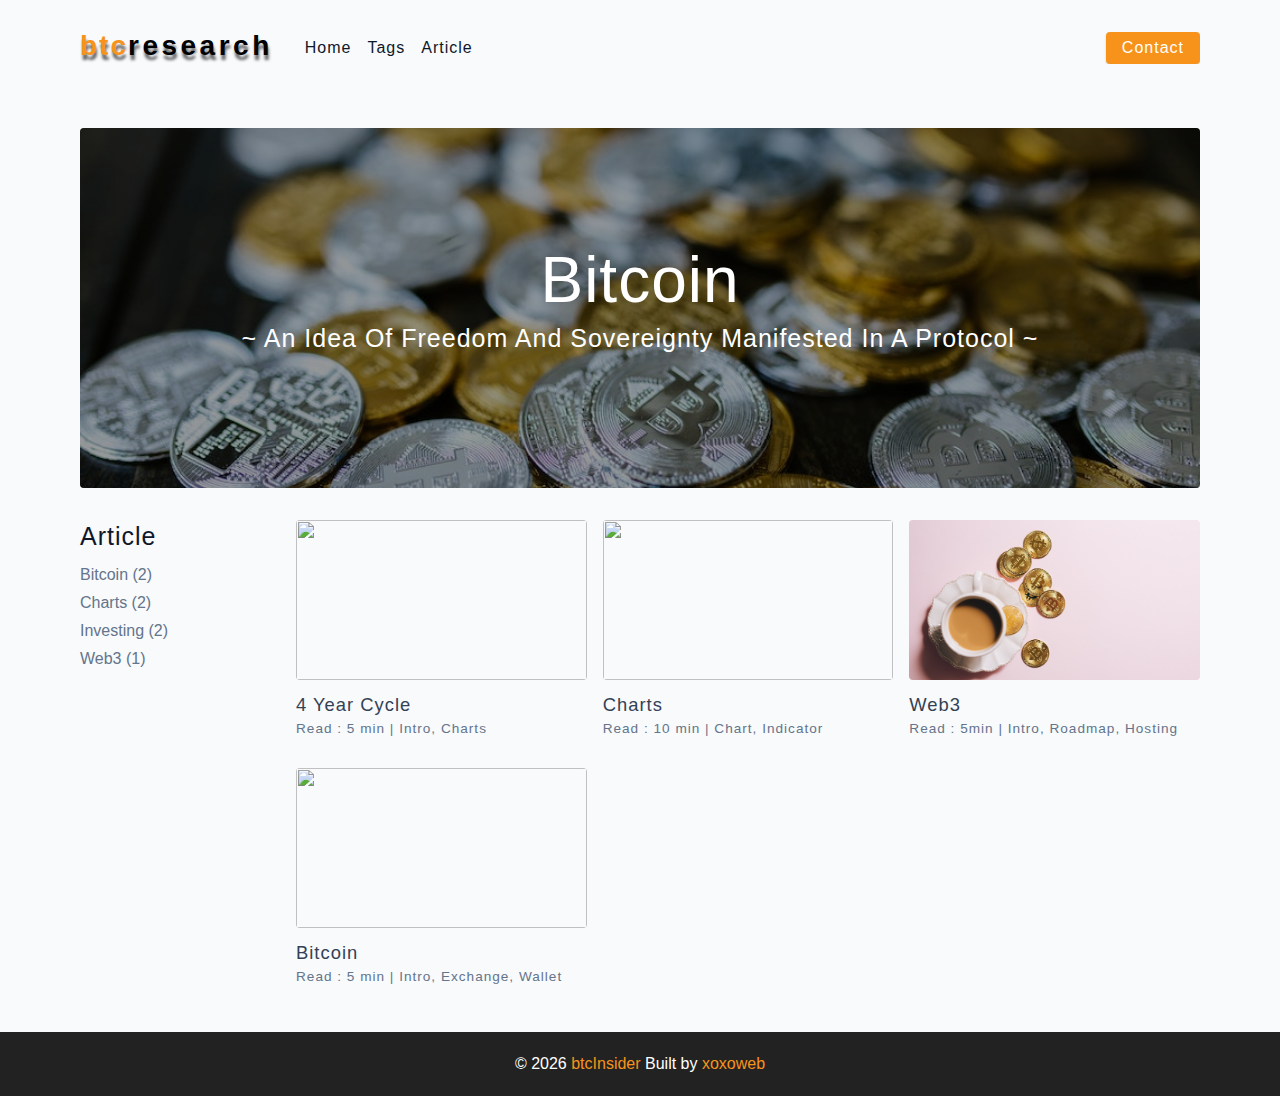
==== index.html @ f35a8da7 "first push" ====
<!DOCTYPE html>
<html lang="en">
  <head>
    <meta charset="UTF-8" />
    <meta http-equiv="X-UA-Compatible" content="IE=edge" />
    <meta name="viewport" content="width=device-width, initial-scale=1.0" />
    <title>btc research</title>
    <!-- favicon -->
    <link rel="shortcut icon" href="./assets/favicon.ico" type="image/x-icon" />
    <!-- normalize -->
    <link rel="stylesheet" href="./css/normalize.css" />
    <!-- font-awesome -->
    <link
      rel="stylesheet"
      href="https://cdnjs.cloudflare.com/ajax/libs/font-awesome/5.14.0/css/all.min.css"
    />
    <!-- main css -->
    <link rel="stylesheet" href="./css/main.css" />
  </head>
  <body>
    <!-- nav  -->
    <nav class="navbar">
      <div class="nav-center">
        <div class="nav-header">
          <a href="index.html" class="nav-logo">
            <div class="btc">btc</div>
            <div class="insider">research</div>
          </a>
          <button class="nav-btn btn">
            <i class="fas fa-align-justify"></i>
          </button>
        </div>
        <div class="nav-links">
          <a href="index.html" class="nav-link"> home </a>
          <a href="tags.html" class="nav-link"> tags </a>
          <a href="article.html" class="nav-link"> article </a>

          <div class="nav-link contact-link">
            <a href="contact.html" class="btn"> contact </a>
          </div>
        </div>
      </div>
    </nav>
    <!-- end of nav -->
    <!-- main -->
    <main class="page">
      <!-- header -->
      <header class="hero">
        <div class="hero-container">
          <div class="hero-text">
            <h1>bitcoin</h1>
            <h4>
              ~ an idea of freedom and sovereignty manifested in a protocol ~
            </h4>
          </div>
        </div>
      </header>
      <!-- end of header -->
      <section class="article-container">
        <!-- tag container -->
        <div class="tags-container">
          <h4>article</h4>
          <div class="tags-list">
            <a href="tag-bitcoin.html">bitcoin (2)</a>
            <a href="tag-charts.html">charts (2)</a>
            <a href="tag-investing.html">investing (2)</a>
            <a href="tag-web3.html">web3 (1)</a>
          </div>
        </div>
        <!-- end of tag container -->
        <!-- article list -->
        <div class="article-list">
          <!-- single article -->
          <a href="article_4yearcycle.html" class="article">
            <img
              src="./assets/article/article-4.jpeg"
              class="img article-img"
              alt=""
            />
            <h5>4 Year cycle</h5>
            <p>Read : 5 min | Intro, Charts</p>
          </a>
          <!-- end of single article -->
          <!-- single article -->
          <a href="article_charts.html" class="article">
            <img
              src="./assets/article/article-1.jpeg"
              class="img article-img"
              alt=""
            />
            <h5>Charts</h5>
            <p>Read : 10 min | Chart, Indicator</p>
          </a>
          <!-- end of single article -->
          <!-- single article -->
          <a href="article_web3.html" class="article">
            <img
              src="./assets/article/article-3.jpeg"
              class="img article-img"
              alt=""
            />
            <h5>Web3</h5>
            <p>Read : 5min | Intro, Roadmap, Hosting</p>
          </a>
          <!-- end of single article -->
          <!-- single article -->
          <a href="article_bitcoin.html" class="article">
            <img
              src="./assets/article/article-2.jpeg"
              class="img article-img"
              alt=""
            />
            <h5>Bitcoin</h5>
            <p>Read : 5 min | Intro, Exchange, Wallet</p>
          </a>
          <!-- end of single article -->
        </div>
        <!-- end of article list -->
      </section>
    </main>
    <!-- end of main -->
    <!-- footer -->
    <footer class="page-footer">
      <p>
        &copy; <span id="date"></span>
        <span class="footer-logo">btcInsider</span> Built by
        <a href="mailto:xoxoweb@web.de?subject=Feedback&amp;body=Message"
          >xoxoweb</a
        >
      </p>
    </footer>
    <script src="./js/app.js"></script>
  </body>
</html>
---- css/main.css ----
*,
::after,
::before {
  box-sizing: border-box;
}
/* fonts */

@import url("https://fonts.googleapis.com/css2?family=Roboto:wght@400;500;600&family=Montserrat&display=swap");
html {
  font-size: 100%;
} /*16px*/

:root {
  /* colors */
  --primary-100: #e2e0ff;
  --primary-200: #c1beff;
  --primary-300: #a29dff;
  --primary-400: #837dff;
  --primary-500: #f7931a;
  --primary-600: #504acc;
  --primary-700: #000000;
  --primary-800: #282566;
  --primary-900: #141233;

  /* grey */
  --grey-50: #f8fafc;
  --grey-100: #f1f5f9;
  --grey-200: #e2e8f0;
  --grey-300: #cbd5e1;
  --grey-400: #94a3b8;
  --grey-500: #64748b;
  --grey-600: #475569;
  --grey-700: #334155;
  --grey-800: #1e293b;
  --grey-900: #0f172a;
  /* rest of the colors */
  --black: #222;
  --white: #fff;
  --red-light: #f8d7da;
  --red-dark: #842029;
  --green-light: #d1e7dd;
  --green-dark: #0f5132;

  /* fonts  */
  --headingFont: "Roboto", sans-serif;
  --bodyFont: "Nunito", sans-serif;
  --smallText: 0.7em;
  /* rest of the vars */
  --backgroundColor: var(--grey-50);
  --textColor: var(--grey-900);
  --borderRadius: 0.25rem;
  --letterSpacing: 1px;
  --transition: 0.3s ease-in-out all;
  --max-width: 1120px;
  --fixed-width: 600px;

  /* box shadow*/
  --shadow-1: 0 1px 3px 0 rgba(0, 0, 0, 0.1), 0 1px 2px 0 rgba(0, 0, 0, 0.06);
  --shadow-2: 0 4px 6px -1px rgba(0, 0, 0, 0.1),
    0 2px 4px -1px rgba(0, 0, 0, 0.06);
  --shadow-3: 0 10px 15px -3px rgba(0, 0, 0, 0.1),
    0 4px 6px -2px rgba(0, 0, 0, 0.05);
  --shadow-4: 0 20px 25px -5px rgba(0, 0, 0, 0.1),
    0 10px 10px -5px rgba(0, 0, 0, 0.04);
}

body {
  background: var(--backgroundColor);
  font-family: var(--bodyFont);
  font-weight: 400;
  line-height: 1.75;
  color: var(--textColor);
}

p {
  margin-top: 0;
  margin-bottom: 1.5rem;
  max-width: 40em;
}

h1,
h2,
h3,
h4,
h5 {
  margin: 0;
  margin-bottom: 1.38rem;
  font-family: var(--headingFont);
  font-weight: 400;
  line-height: 1.3;
  text-transform: capitalize;
  letter-spacing: var(--letterSpacing);
}

h1 {
  margin-top: 0;
  font-size: 3.052rem;
}

h2 {
  font-size: 2.441rem;
}

h3 {
  font-size: 1.953rem;
}

h4 {
  font-size: 1.563rem;
}

h5 {
  font-size: 1.25rem;
}

small,
.text-small {
  font-size: var(--smallText);
}

a {
  text-decoration: none;
}
ul {
  list-style-type: none;
  padding: 0;
}

.img {
  width: 100%;
  display: block;
  object-fit: cover;
}
/* buttons */

.btn {
  cursor: pointer;
  color: var(--white);
  background: var(--primary-500);
  border: transparent;
  border-radius: var(--borderRadius);
  letter-spacing: var(--letterSpacing);
  padding: 0.375rem 0.75rem;
  box-shadow: var(--shadow-1);
  transition: var(--transtion);
  text-transform: capitalize;
  display: inline-block;
}
.btn:hover {
  background: var(--primary-700);
  box-shadow: var(--shadow-3);
}
.btn-hipster {
  color: var(--primary-500);
  background: var(--primary-200);
}
.btn-hipster:hover {
  color: var(--primary-200);
  background: var(--primary-700);
}
.btn-block {
  width: 100%;
}

/* alerts */
.alert {
  padding: 0.375rem 0.75rem;
  margin-bottom: 1rem;
  border-color: transparent;
  border-radius: var(--borderRadius);
}

.alert-danger {
  color: var(--red-dark);
  background: var(--red-light);
}
.alert-success {
  color: var(--green-dark);
  background: var(--green-light);
}
/* form */

.form {
  width: 90vw;
  max-width: var(--fixed-width);
  background: var(--white);
  border-radius: var(--borderRadius);
  box-shadow: var(--shadow-2);
  padding: 2rem 2.5rem;
  margin: 3rem auto;
}
.form-label {
  display: block;
  font-size: var(--smallText);
  margin-bottom: 0.5rem;
  text-transform: capitalize;
  letter-spacing: var(--letterSpacing);
}
.form-input,
.form-textarea {
  width: 100%;
  padding: 0.375rem 0.75rem;
  border-radius: var(--borderRadius);
  background: var(--backgroundColor);
  border: 1px solid var(--grey-200);
}

.form-row {
  margin-bottom: 1rem;
}

.form-textarea {
  height: 7rem;
}
::placeholder {
  font-family: inherit;
  color: var(--grey-400);
}
.form-alert {
  color: var(--red-dark);
  letter-spacing: var(--letterSpacing);
  text-transform: capitalize;
}
/* alert */

@keyframes spinner {
  to {
    transform: rotate(360deg);
  }
}

.loading {
  width: 6rem;
  height: 6rem;
  border: 5px solid var(--grey-400);
  border-radius: 50%;
  border-top-color: var(--primary-500);
  animation: spinner 0.6s linear infinite;
}
.loading {
  margin: 0 auto;
}
/* title */

.title {
  text-align: center;
}

.title-underline {
  background: var(--primary-500);
  width: 7rem;
  height: 0.25rem;
  margin: 0 auto;
  margin-top: -1rem;
}

/*
=============== 
Navbar
===============
*/

.navbar {
  display: flex;
  align-items: center;
  justify-content: center;
}
.nav-center {
  width: 90vw;
  max-width: var(--max-width);
}
.nav-header {
  height: 6rem;
  display: flex;
  justify-content: space-between;
  align-items: center;
}
.nav-header img {
  width: 200px;
}
.nav-logo {
  display: flex;
  align-items: flex-end;
}

.nav-btn {
  padding: 0.15rem 0.75rem;
}
.nav-btn i {
  font-size: 1.25rem;
}
.nav-links {
  height: 0;
  overflow: hidden;
  display: flex;
  flex-direction: column;
  transition: var(--transition);
}
.show-links {
  height: 23.9375rem;
}

.nav-link {
  display: block;
  text-align: center;
  font-size: 1.25rem;
  text-transform: capitalize;
  color: var(--grey-900);
  letter-spacing: var(--letterSpacing);
  padding: 1rem 0;
  border-top: 1px solid var(--grey-500);
  transition: var(--transition);
}
.nav-link:hover {
  color: var(--primary-500);
}

.contact-link a {
  padding: 0.15rem 1rem;
}

@media screen and (min-width: 992px) {
  .navbar {
    height: 6rem;
  }
  .nav-center {
    display: flex;
    align-items: center;
  }
  .nav-header {
    padding: 0;
    margin-right: 2rem;
    height: auto;
  }

  .nav-btn {
    display: none;
  }
  .nav-links {
    height: auto !important;
    flex-direction: row;
    align-items: center;
    width: 100%;
  }
  .nav-link {
    padding: 0;
    border-top: none;
    margin-right: 1rem;
    font-size: 1rem;
  }
  .contact-link {
    margin-right: 0;
    margin-left: auto;
  }
}
/*
=============== 
Page
===============
*/

.page {
  width: 90vw;
  max-width: var(--max-width);
  margin: 0 auto;
}
.page {
  padding-top: 2rem;
  min-height: calc(100vh - (6rem + 4rem));
}
/*
=============== 
Footer
===============
*/

.page-footer {
  text-align: center;
  height: 4rem;
  display: flex;
  align-items: center;
  justify-content: center;
  background: var(--black);
  color: var(--white);
}
.page-footer h5 {
  margin-top: 0;
  margin-bottom: 0;
}
.page-footer p {
  margin-bottom: 0;
}
.page-footer .footer-logo,
.page-footer a {
  color: var(--primary-500);
}
/*
=============== 
Hero
===============
*/

.hero {
  height: 40vh;
  position: relative;
  margin-bottom: 2rem;
  background: url("../assets/main.jpeg") center/cover no-repeat;
  border-radius: var(--borderRadius);
}
.hero-container {
  position: absolute;
  top: 0;
  left: 0;
  width: 100%;
  height: 100%;
  display: flex;
  align-items: center;
  justify-content: center;
  background: rgba(0, 0, 0, 0.4);
  border-radius: var(--borderRadius);
}
.hero-text {
  color: var(--white);
  text-align: center;
}

@media only screen and (min-width: 768px) {
  .hero-text h1 {
    font-size: 4rem;
    margin-bottom: 0;
  }
}

/*
=============== 
article 
===============
*/

.article-container {
  display: grid;
  gap: 2rem 1rem;
}

.article-list {
  display: grid;
  gap: 2rem 1rem;
  padding-bottom: 3rem;
}
.tags-container {
  order: 1;
  display: flex;
  flex-direction: column;
  padding-bottom: 3rem;
  /* background: blue; */
}
.tags-container h4 {
  margin-bottom: 0.5rem;
  font-weight: 500;
}
.tags-list {
  display: grid;
  grid-template-columns: 1fr 1fr 1fr;
}
.tags-list a {
  text-transform: capitalize;
  display: block;
  color: var(--grey-500);
  transition: var(--transition);
}
.tags-list a:hover {
  color: var(--primary-500);
}
.article {
  display: block;
}
.article-img {
  height: 15rem;
  border-radius: var(--borderRadius);
  margin-bottom: 1rem;
}
.article-imgchart {
  border-radius: var(--borderRadius);
  margin-bottom: 1rem;
  height: auto;
}
.article h5 {
  margin-bottom: 0;
  margin-top: 0.25rem;
  line-height: 1;
  color: var(--grey-700);
}
.article p {
  margin-bottom: 0;
  line-height: 1;
  color: var(--grey-500);
  margin-top: 0.5rem;
  letter-spacing: var(--letterSpacing);
}
@media screen and (min-width: 576px) {
  .article-list {
    grid-template-columns: 1fr 1fr;
  }
  .article-img {
    height: 10rem;
  }
}

@media screen and (min-width: 992px) {
  .article-container {
    grid-template-columns: 200px 1fr;
    gap: 1rem;
  }
  .article-list {
    grid-template-columns: 1fr 1fr;
  }

  .article p {
    font-size: 0.85rem;
  }
  .tags-container {
    order: 0;
    /* background: blue; */
  }
  .tags-list {
    display: grid;
    grid-template-columns: 1fr;
  }
}

@media screen and (min-width: 1200px) {
  .article h5 {
    font-size: 1.15rem;
  }
  .article-list {
    grid-template-columns: 1fr 1fr 1fr;
  }
}
/*
=============== 
Error
===============
*/
.error-page {
  text-align: center;
  padding-top: 5rem;
}
.error-page h1 {
  font-size: 9rem;
}
/*
=============== 
About Page
===============
*/

.about-page h2 {
  text-transform: none;
  font-weight: bold;
}
.about-page {
  display: grid;
  gap: 2rem 4rem;
  padding-bottom: 3rem;
}
.about-img {
  border-radius: var(--borderRadius);
  height: 300px;
}

@media screen and (min-width: 992px) {
  .about-page {
    grid-template-columns: 1fr 1fr;
    grid-template-rows: 400px;
    align-items: center;
  }
  .about-img {
    height: 100%;
  }
}

.featured-title {
  text-align: center;
}
/*
=============== 
Contact Page
===============
*/
.contact-form {
  width: 100%;
  margin: 0;
}
.contact-container {
  display: grid;
  gap: 2rem 3rem;
  padding-bottom: 3rem;
}
@media screen and (min-width: 992px) {
  .contact-container {
    grid-template-columns: 1fr 450px;
    align-items: center;
  }
}

/*
=============== 
Tags Page
===============
*/

.tags-wrapper {
  display: grid;
  gap: 2rem;
  padding-bottom: 3rem;
}
.tag {
  background: var(--grey-500);
  border-radius: var(--borderRadius);
  text-align: center;
  color: var(--white);
  transition: var(--transition);
  padding: 0.75rem 0;
}
.tag:hover {
  background: var(--primary-500);
}
.tag h5,
.tag p {
  margin-bottom: 0;
}
.tag h5 {
  font-weight: 600;
}
@media screen and (min-width: 576px) {
  .tags-wrapper {
    grid-template-columns: 1fr 1fr;
  }
}
@media screen and (min-width: 992px) {
  .tags-wrapper {
    grid-template-columns: 1fr 1fr 1fr;
  }
}

/*
=============== 
article Template
===============
*/

.article-hero {
  display: grid;
  gap: 3rem;
}

.article-hero-img {
  height: 300px;
  border-radius: var(--borderRadius);
}
.article-info p {
  color: var(--grey-600);
}
.article-icons {
  display: grid;
  grid-template-columns: repeat(3, 1fr);
  gap: 1rem;
  margin: 2rem 0;
  text-align: center;
}
.article-icons i {
  font-size: 1.5rem;
  color: var(--primary-500);
}
.article-icons h5,
.article-icons p {
  margin-bottom: 0;
  font-size: 0.85em;
}

.article-icons p {
  color: var(--grey-600);
}
.article-tags {
  display: flex;
  align-items: center;
  flex-wrap: wrap;
  font-size: 0.7em;
  font-weight: 600;
}
.article-tags a {
  background: var(--primary-500);
  border-radius: var(--borderRadius);
  color: var(--white);
  padding: 0.05rem 0.5rem;
  margin: 0 0.25rem;
  text-transform: capitalize;
}
@media screen and (min-width: 992px) {
  .article-hero {
    grid-template-columns: 4fr 5fr;
    align-items: center;
  }
}
.article-content {
  padding: 3rem 0;
  display: grid;
  gap: 2rem 5rem;
}
@media screen and (min-width: 992px) {
  .article-content {
    grid-template-columns: 2fr 1fr;
  }
}
.single-instruction header {
  display: grid;
  grid-template-columns: auto 1fr;
  gap: 1.5rem;
  align-items: center;
}
.single-instruction header p {
  text-transform: uppercase;
  font-weight: 600;
  color: var(--primary-500);
  margin-bottom: 0;
}
.single-instruction > p {
  color: var(--grey-700);
}

.single-instruction header div {
  height: 2px;
  background: var(--grey-300);
}

.second-column {
  display: grid;
  row-gap: 2rem;
}

.single-ingredient {
  border-bottom: 2px solid var(--grey-300);
  padding-bottom: 0.75rem;
  color: var(--grey-700);
}
.single-tool {
  border-bottom: 2px solid var(--grey-300);
  padding-bottom: 0.75rem;
  color: var(--primary-500);
  text-transform: capitalize;
}

.btc {
  float: left;
  font-size: 28px;
  font-family: sans-serif;
  font-weight: bold;
  color: var(--primary-500);
  text-shadow: 1px 5px 3px rgba(0, 0, 0, 0.62);
  letter-spacing: 2px;
  margin-bottom: 6px;
}
.insider {
  font-size: 28px;
  font-family: sans-serif;
  font-weight: bolder;
  color: #000000;
  text-shadow: 1px 5px 3px rgba(0, 0, 0, 0.62);
  letter-spacing: 3.5px;
  margin-bottom: 6px;

}
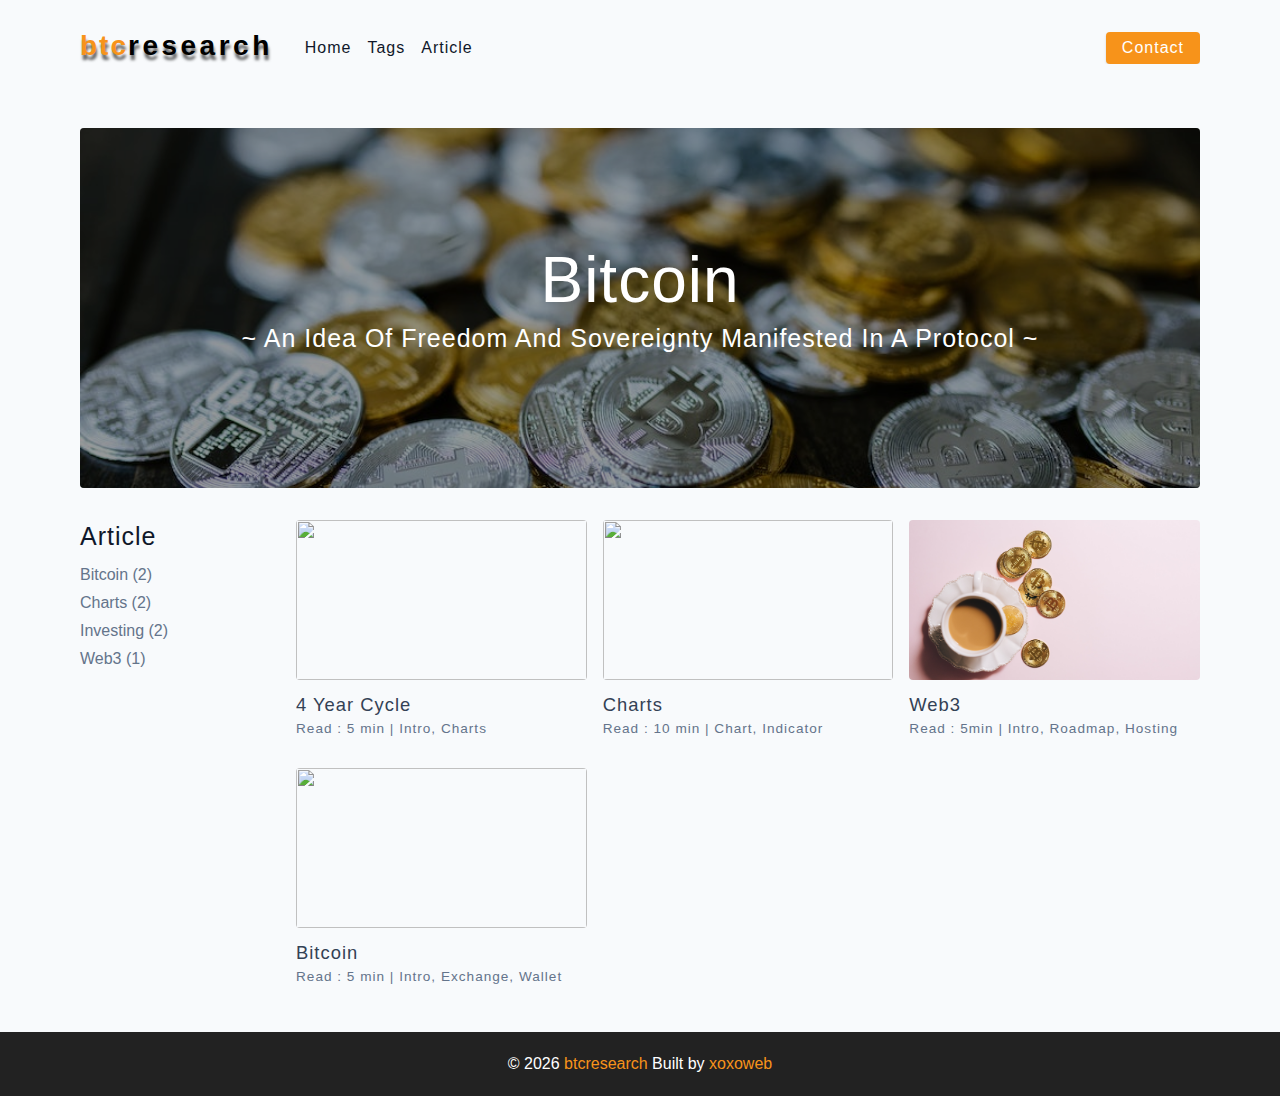
==== commit 071159a7: "footer" ====
--- a/index.html
+++ b/index.html
@@ -123,7 +123,7 @@
     <footer class="page-footer">
       <p>
         &copy; <span id="date"></span>
-        <span class="footer-logo">btcInsider</span> Built by
+        <span class="footer-logo">btcresearch</span> Built by
         <a href="mailto:xoxoweb@web.de?subject=Feedback&amp;body=Message"
           >xoxoweb</a
         >
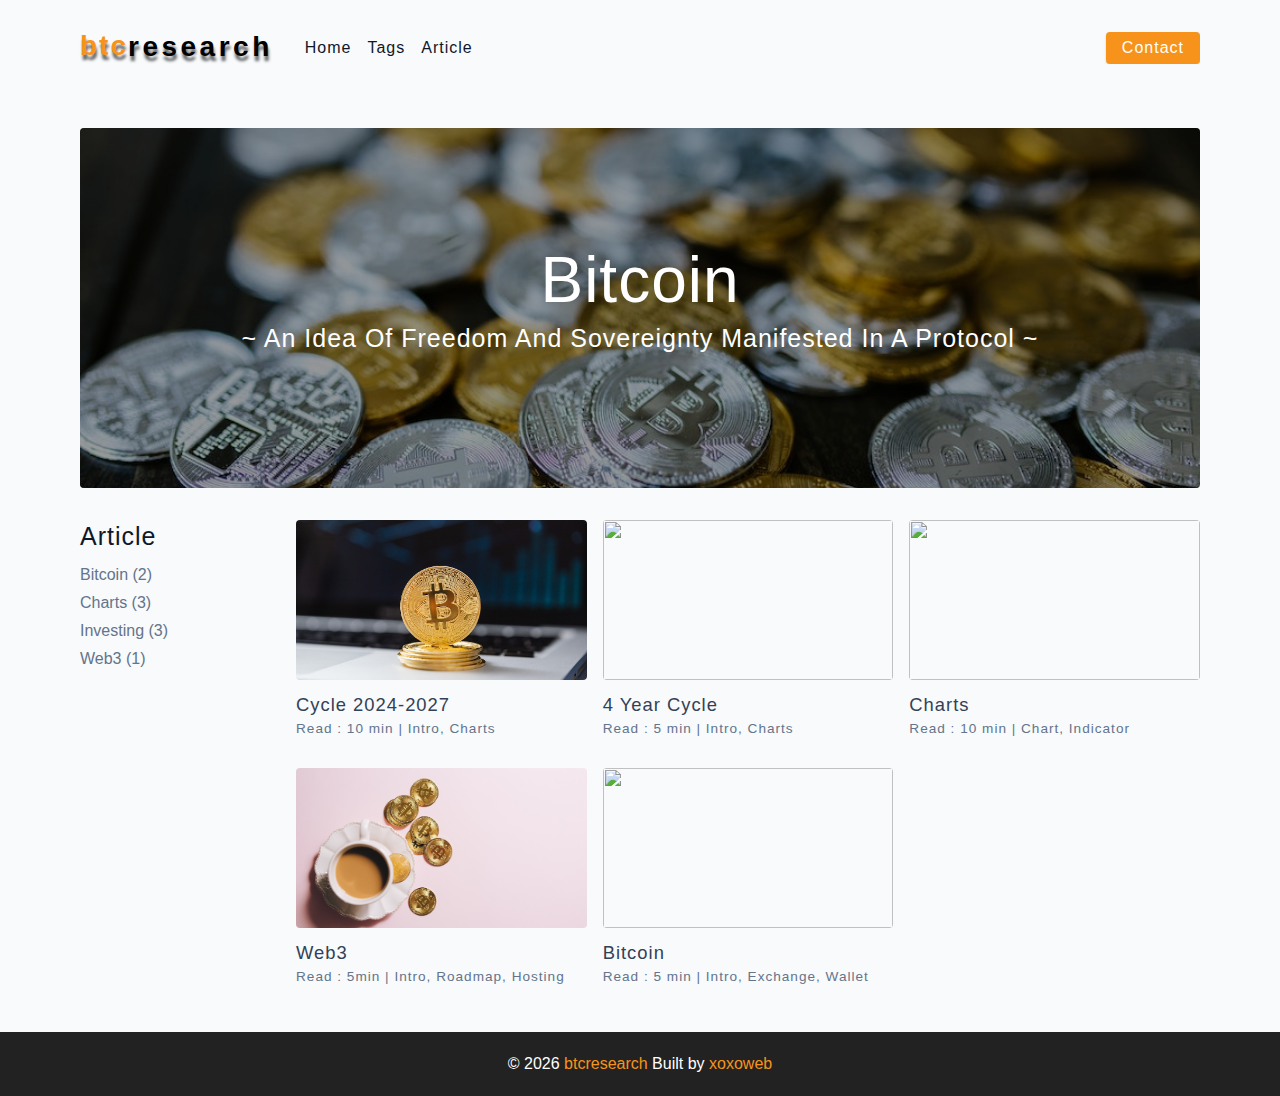
==== commit 77b8204e: "updated charts, contact, new article cycle24-27" ====
--- a/index.html
+++ b/index.html
@@ -62,8 +62,8 @@
           <h4>article</h4>
           <div class="tags-list">
             <a href="tag-bitcoin.html">bitcoin (2)</a>
-            <a href="tag-charts.html">charts (2)</a>
-            <a href="tag-investing.html">investing (2)</a>
+            <a href="tag-charts.html">charts (3)</a>
+            <a href="tag-investing.html">investing (3)</a>
             <a href="tag-web3.html">web3 (1)</a>
           </div>
         </div>
@@ -71,6 +71,18 @@
         <!-- article list -->
         <div class="article-list">
           <!-- single article -->
+          <a href="article_upcomingcycle.html" class="article">
+            <img
+              src="./assets/article/article-5.jpeg"
+              class="img article-img"
+              alt=""
+            />
+            <h5>cycle 2024-2027</h5>
+            <p>Read : 10 min | Intro, Charts</p>
+          </a>
+          <!-- end of single article -->
+          <!-- single article -->
+           <!-- single article -->
           <a href="article_4yearcycle.html" class="article">
             <img
               src="./assets/article/article-4.jpeg"
--- a/css/main.css
+++ b/css/main.css
@@ -767,6 +767,6 @@
   color: #000000;
   text-shadow: 1px 5px 3px rgba(0, 0, 0, 0.62);
   letter-spacing: 3.5px;
-  margin-bottom: 6px;
-
-}
+  margin-bottom: 5px;
+
+}
